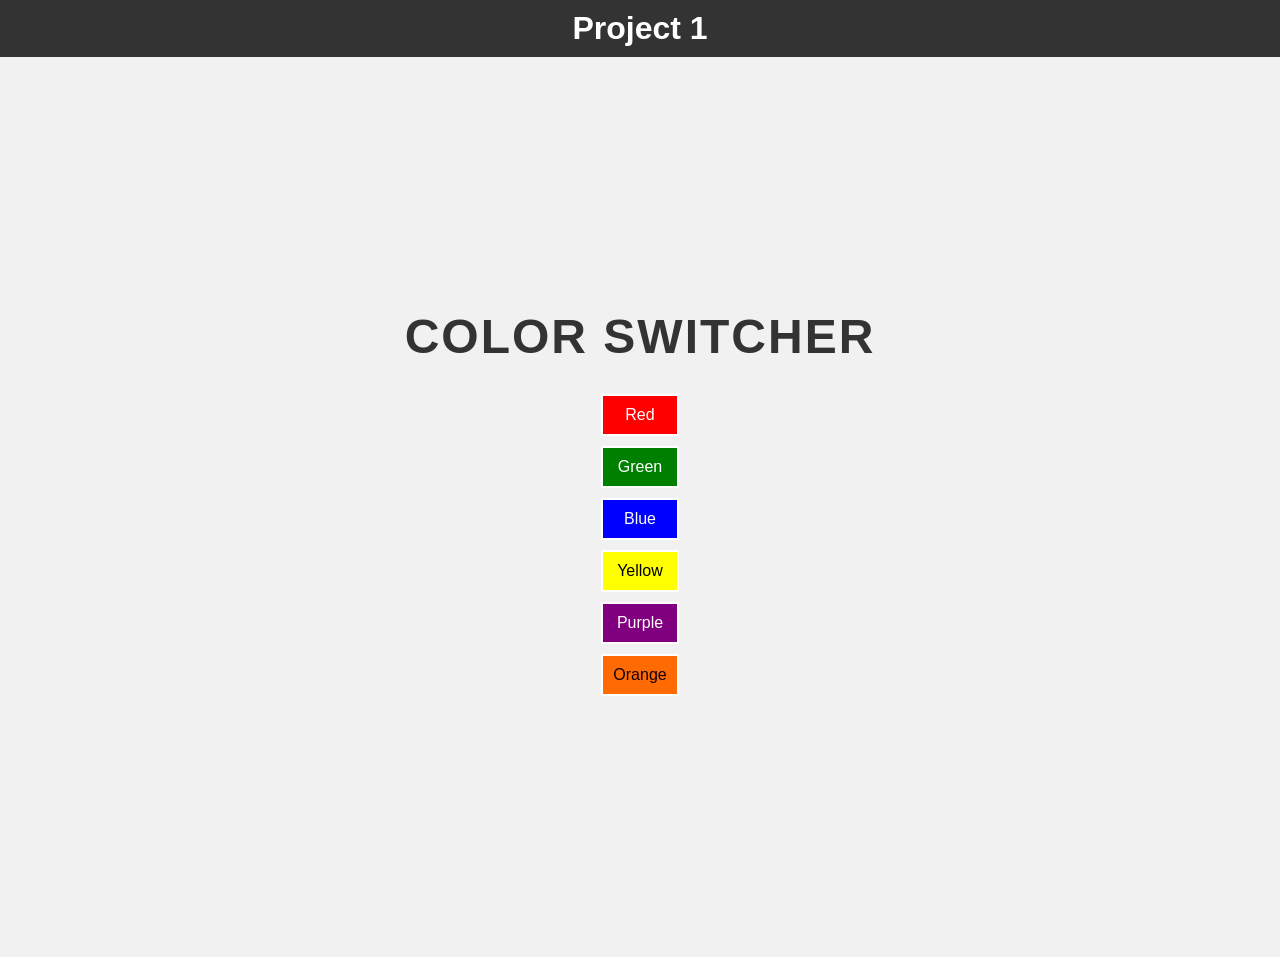
==== project_1_colour_switcher/index.html @ 11d651ab "working on new project and rename old project" ====
<!DOCTYPE html>
<html lang="en">
<head>
    <meta charset="UTF-8">
    <meta name="viewport" content="width=device-width, initial-scale=1.0">
    <link rel="stylesheet" href="style.css">
    <link rel="stylesheet" href="https://cdnjs.cloudflare.com/ajax/libs/font-awesome/6.4.0/css/all.min.css">
    
    <title>Color Switcher</title>
</head>
<body>
    <header>
        <h1>Project 1</h1>
    </header>
    <div class="container">
        <h1>Color Switcher</h1>
        <div class="color-buttons">
            <span class="button" id="red">Red</span>
            <span class="button" id="green">Green</span>
            <span class="button" id="blue">Blue</span>
            <span class="button" id="yellow">Yellow</span>
            <span class="button" id="purple">Purple</span>
            <span class="button" id="orange">Orange</span>   
        </div>
    </div>
</body>
<script src="script.js"></script>
</html>
---- project_1_colour_switcher/style.css ----
*{
    margin: 0;
    padding: 0;
    box-sizing: border-box;
}
html, body{
    width: 100%;
    height: 100%;
}

body{
    background-color: #f1f1f1;
    font-family: Arial, Helvetica, sans-serif;
}
header{
    background-color: #333;
    color: #fff;
    padding: 10px 0;
    display: flex;
    justify-content: center;
    align-items: center;
}

.container{
    width: 100%;
    height: 100%;
    display: flex;
    justify-content: center;
    align-items: center;
    flex-direction: column;
}
.container h1{
    font-size: 3rem;
    color: #333;
    text-transform: uppercase;
    letter-spacing: 2px;
    margin-bottom: 20px;
    
}
.container span{
    display: flex;
    justify-content: center;
    align-items: center;
    gap: 20px;
    cursor: pointer;
    margin: 10px;
    padding: 10px;
}
#red{
    border: 2px solid rgb(255, 255, 255);
    
    background-color: red;
    
    color: rgb(255, 254, 254);
    
}
#red:hover{
    background-color: rgb(208, 42, 42);
    color: rgb(255, 254, 254);
    
}
#green{
    border: 2px solid rgb(255, 255, 255);
    
    background-color: green;
     
    color: rgb(255, 255, 255);
}
#green:hover{
    background-color: rgb(0, 255, 0);
    color: rgb(255, 254, 254);
}
#blue{
    border: 2px solid rgb(255, 255, 255);
      
    background-color: blue;
    
    color: rgb(255, 254, 254);
}
#blue:hover{
    background-color: rgb(92, 92, 235);
    color: rgb(255, 254, 254);
}
#yellow{
    border: 2px solid rgb(255, 255, 255);
    
    background-color: yellow;
    
    color: rgb(0, 0, 0);
}
#yellow:hover{
    background-color: rgb(255, 255, 0);
    color: rgb(0, 0, 0);
}

#purple{
    border: 2px solid rgb(255, 254, 255);   
    
    background-color: purple;
    
    color: rgb(255, 254, 254);
}
#purple:hover{
    background-color: rgb(200, 69, 200);
    color: rgb(255, 254, 254);
}
#orange{
    border: 2px solid rgb(255, 255, 255);
    
    background-color: rgb(255, 107, 2);
    
    color: rgb(16, 0, 0);
}
#orange:hover{
    background-color: rgb(255, 165, 0);
    color: rgb(0, 0, 0);
}
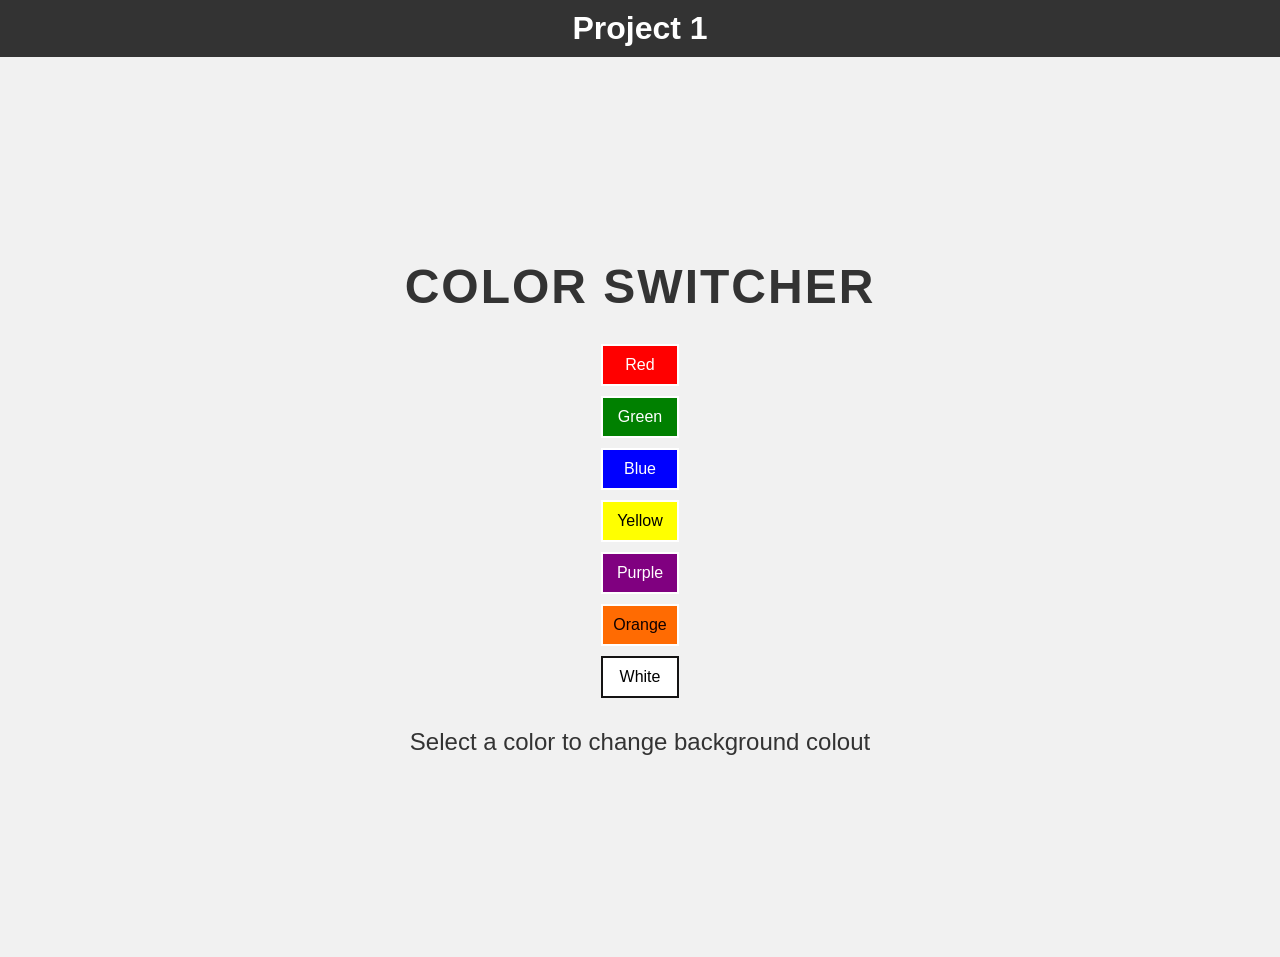
==== commit caef4852: "complete project 2" ====
--- a/project_1_colour_switcher/index.html
+++ b/project_1_colour_switcher/index.html
@@ -20,8 +20,10 @@
             <span class="button" id="blue">Blue</span>
             <span class="button" id="yellow">Yellow</span>
             <span class="button" id="purple">Purple</span>
-            <span class="button" id="orange">Orange</span>   
+            <span class="button" id="orange">Orange</span>
+            <span class="button" id="white">White</span>   
         </div>
+        <p id="color-name">Select a color to change background colout</p>
     </div>
 </body>
 <script src="script.js"></script>
--- a/project_1_colour_switcher/style.css
+++ b/project_1_colour_switcher/style.css
@@ -115,3 +115,19 @@
     background-color: rgb(255, 165, 0);
     color: rgb(0, 0, 0);
 }
+#white{
+    border: 2px solid rgb(20, 19, 19);
+    
+    background-color: rgb(255, 255, 255);
+    
+    color: rgb(0, 0, 0);
+}
+#white:hover{
+    background-color: rgb(255, 255, 255);
+    color: rgb(0, 0, 0);
+}
+.container p{
+    font-size: 1.5rem;
+    color: #333;
+    margin-top: 20px;
+}
